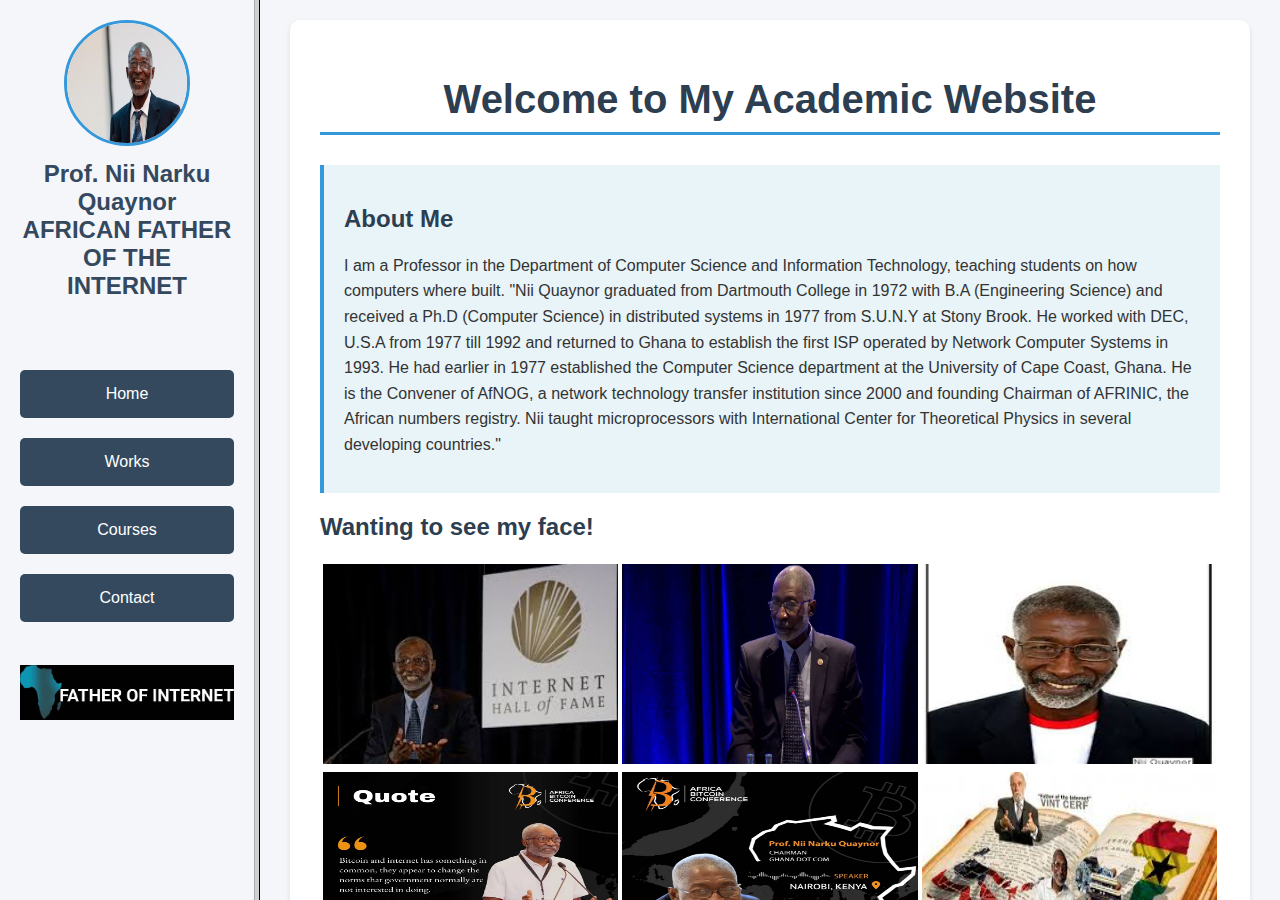
==== index.html @ c90c2550 "Add files via upload" ====
<!DOCTYPE html>
<html lang="en">
<head>
    <meta charset="UTF-8">
    <meta name="viewport" content="width=device-width, initial-scale=1.0">
    <title>TheFatherOfInternet.Africa</title>

</head>
<frameset cols="20%,80%">
    <frame src="links.html" name="navFrame">
    <frame src="main.html" name="contentFrame">
    <noframes>
        Your browser does not support frames.
    </noframes>
</frameset>
</html>
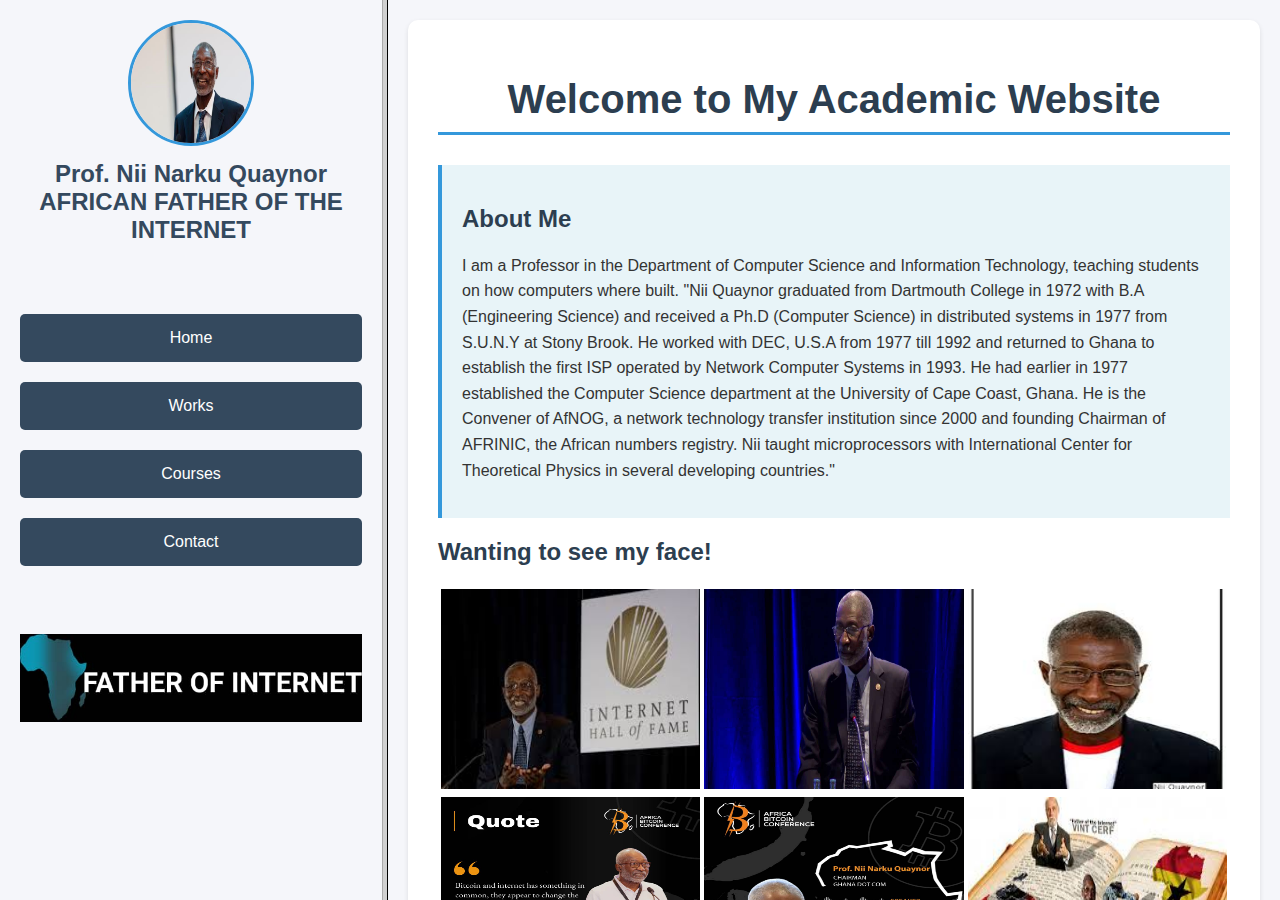
==== commit 3a9daa20: "index.html" ====
--- a/index.html
+++ b/index.html
@@ -4,9 +4,9 @@
     <meta charset="UTF-8">
     <meta name="viewport" content="width=device-width, initial-scale=1.0">
     <title>TheFatherOfInternet.Africa</title>
-
+    <link rel="stylesheet" type="text/css" href="style.css" />
 </head>
-<frameset cols="20%,80%">
+<frameset cols="30%,70%">
     <frame src="links.html" name="navFrame">
     <frame src="main.html" name="contentFrame">
     <noframes>
--- a/style.css
+++ b/style.css
@@ -0,0 +1,385 @@
+body {
+    margin: 0;
+    padding: 20px;
+    font-family: Arial, sans-serif;
+    background-color: #f5f6fa;
+}
+
+.content {
+    max-width: 900px;
+    margin: 0 auto;
+    background-color: white;
+    padding: 30px;
+    border-radius: 10px;
+    box-shadow: 0 2px 5px rgba(0,0,0,0.1);
+}
+
+h1 {
+    color: #2c3e50;
+    text-align: center;
+    margin-bottom: 30px;
+    font-size: 2.5em;
+    border-bottom: 3px solid #3498db;
+    padding-bottom: 10px;
+}
+/*Courses page*/
+.course-container {
+    border: 1px solid #ddd;
+    border-radius: 8px;
+    margin-bottom: 20px;
+    overflow: hidden;
+    transition: transform 0.3s ease;
+}
+
+.course-container:hover {
+    background-color: blue;
+    transform: translateY(-5px);
+    box-shadow: 0 5px 15px rgba(0,0,0,0.1);
+}
+
+.course-header {
+    background-color: #2c3e50;
+    color: white;
+    padding: 15px;
+    cursor: pointer;
+}
+
+.course-content {
+    padding: 15px;
+    display: none;
+    background-color: #f8f9fa;
+}
+
+.course-header:hover + .course-content,
+.course-content:hover {
+    display: block;
+}
+
+.resources-container {
+    display: grid;
+    grid-template-columns: repeat(auto-fit, minmax(250px, 1fr));
+    gap: 20px;
+    margin-top: 30px;
+}
+
+.resource-item {
+    padding: 20px;
+    background-color: #e8f4f8;
+    border-radius: 8px;
+    text-align: center;
+    transition: all 0.3s ease;
+}
+
+.resource-item:hover {
+    background-color: #3498db;
+    color: white;
+    transform: scale(1.05);
+}
+
+.table {
+    width: 100%;
+    border-collapse: collapse;
+    margin: 20px 0;
+}
+
+.table th,
+.table td {
+    border: 1px solid #ddd;
+    padding: 12px;
+    text-align: left;
+}
+
+.table th {
+    background-color: #2c3e50;
+    color: white;
+}
+
+.table tr:nth-child(even) {
+    background-color: #f8f9fa;
+}
+
+.introduction {
+    background-color: #e8f4f8;
+    border-left: 4px solid #3498db;
+    padding: 20px;
+    margin: 20px 0;
+}
+
+/*Contact page*/
+
+.contact-info {
+    display: grid;
+    grid-template-columns: repeat(auto-fit, minmax(250px, 1fr));
+    gap: 20px;
+    margin-bottom: 30px;
+}
+
+.info-container {
+    padding: 20px;
+    background-color: #f8f9fa;
+    border-radius: 8px;
+    text-align: center;
+    transition: transform 0.3s ease;
+}
+
+.info-container:hover {
+    transform: translateY(-5px);
+    box-shadow: 0 5px 15px rgba(0,0,0,0.1);
+}
+
+.contact-form {
+    background-color: #f8f9fa;
+    padding: 30px;
+    border-radius: 8px;
+}
+
+.form-group {
+    margin-bottom: 20px;
+}
+
+label {
+    display: block;
+    margin-bottom: 8px;
+    color: #2c3e50;
+    font-weight: bold;
+}
+
+input[type="text"],
+input[type="email"],
+textarea {
+    width: 100%;
+    padding: 12px;
+    border: 2px solid #ddd;
+    border-radius: 6px;
+    transition: border-color 0.3s ease;
+}
+
+input[type="text"]:focus,input[type="email"]:focus,textarea:focus {
+    border-color: #3498db;
+    outline: none;
+}
+
+textarea {
+    height: 150px;
+    resize: vertical;
+}
+
+
+.radio-group {
+    display: flex;
+    gap: 20px;
+    margin-top: 10px;
+}
+
+.radio-label {
+    display: flex;
+    align-items: center;
+    gap: 5px;
+    cursor: pointer;
+}
+
+button {
+    background-color: #3498db;
+    color: white;
+    padding: 12px 25px;
+    border: none;
+    border-radius: 6px;
+    cursor: pointer;
+    transition: background-color 0.3s ease;
+}
+
+button:hover {
+    background-color: #2980b9;
+}
+
+.map-container {
+    margin-top: 30px;
+    border-radius: 8px;
+    overflow: hidden;
+    height: 300px;
+    background-color: #f8f9fa;
+    display: flex;
+    align-items: center;
+    justify-content: center;
+    color: #666;
+}
+
+/*work page*/
+
+.work-container {
+    display: grid;
+    grid-template-columns: repeat(auto-fit, minmax(300px, 1fr));
+    gap: 20px;
+    margin: 20px 0;
+}
+
+.work-item {
+    background-color: #f8f9fa;
+    padding: 20px;
+    border-radius: 10px;
+    border-left: 4px solid #3498db;
+}
+
+.work-item img {
+    width: 100%;
+    height: 200px;
+    object-fit: cover;
+    border-radius: 5px;
+    margin-bottom: 15px;
+}
+
+.work-item h2 {
+    color: #2c3e50;
+    margin-bottom: 10px;
+}
+
+.work-item p {
+    color: #333;
+    line-height: 1.6;
+}
+
+h2 {
+    color: #2c3e50;
+    margin: 20px 0;
+}
+p {
+    line-height: 1.6;
+    color: #333;
+    margin-bottom: 15px;
+}
+
+/*Nav page*/
+.nav-container {
+    display: flex;
+    flex-direction: column;
+    gap: 20px;
+}
+
+.profile {
+    text-align: center;
+    margin-bottom: 30px;
+}
+
+.profile img {
+    width: 120px;
+    height: 120px;
+    border-radius: 50%;
+    border: 3px solid #3498db;
+}
+
+.profile h2 {
+    color: #34495e;
+    margin-top: 10px;
+}
+
+.nav-link {
+    display: block;
+    padding: 15px;
+    text-decoration: none;
+    text-align: center;
+    color: white;
+    background-color: #34495e;
+    border-radius: 5px;
+    transition: all 0.3s ease;
+}
+
+
+.nav-link:hover {
+    background-color: #3498db;
+    transform: translateX(10px);
+}
+
+.nav-link:active {
+    background-color: #e74c3c;
+}
+
+.image-container, .image-container3, .image-container4 {
+    width: 300px;
+    height: 200px;
+    overflow: hidden;
+    position: relative;
+}
+
+
+
+.change-image {
+    width: 100%;
+    height: 100%;
+    transition: opacity 0.5s ease-in-out;
+}
+
+.image-container:hover .change-image {
+    opacity: 0;
+}
+
+.image-container:hover::before {
+    content: url('image7.jpg');
+    position: absolute;
+    top: 0;
+    left:0;
+    width: 100%;
+    height: 100%;
+}
+
+.image-container4:hover .change-image {
+    opacity: 0;
+}
+
+.image-container4:hover::before {
+    content: url('image13.jpg');
+    position: absolute;
+    top: 0;
+    left:0;
+    width: 100%;
+    height: 100%;
+}
+
+.img{
+    position: relative;
+    margin-top: 20%;
+    width: 100%;
+    transition: all 2s ease;
+}
+
+.img:hover{
+    transform: scale(1.3)  translateY(-600%) translateX(-4%);
+}
+
+/*Interview questions*/
+
+.faq-container {
+    max-width: 800px;
+    margin: 0 auto;
+}
+
+details {
+    margin-bottom: 10px;
+    border: 1px solid #ddd;
+    padding: 10px;
+    border-radius: 5px;
+}
+
+summary {
+    font-weight: bold;
+    cursor: pointer;
+}
+
+summary:hover {
+    color: #3498db;
+}
+
+details[open] summary {
+    color: #e74c3c;
+}
+
+footer {
+    background-color: #34495e;
+    color: rgb(255, 255, 255);
+    text-align: center;
+    padding: 10px 0;
+    position: relative;
+    max-width: 960px;
+    margin: 0 auto;
+    bottom: 0;
+}
+
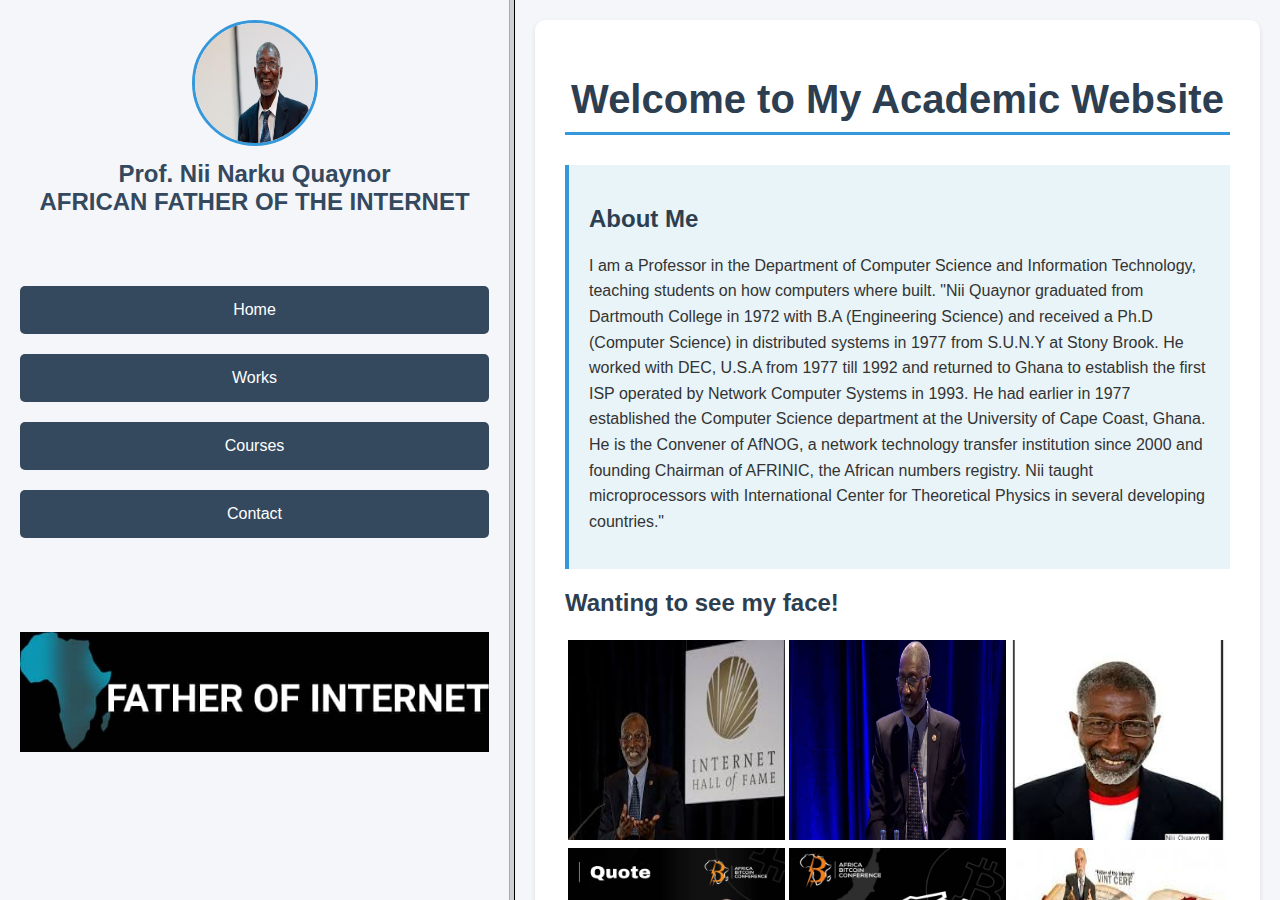
==== commit c727bf22: "index.html" ====
--- a/index.html
+++ b/index.html
@@ -6,7 +6,7 @@
     <title>TheFatherOfInternet.Africa</title>
     <link rel="stylesheet" type="text/css" href="style.css" />
 </head>
-<frameset cols="30%,70%">
+<frameset cols="40%,60%">
     <frame src="links.html" name="navFrame">
     <frame src="main.html" name="contentFrame">
     <noframes>
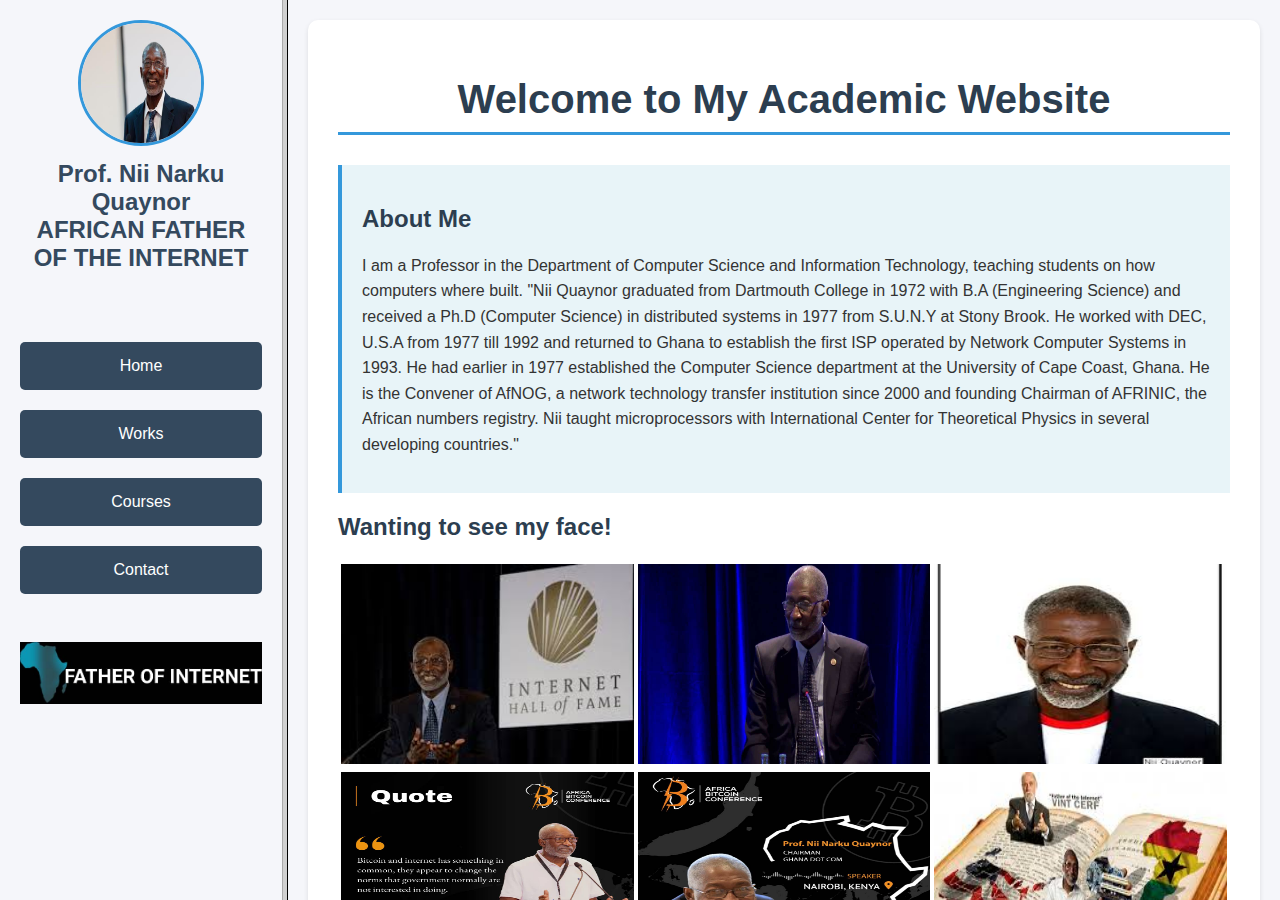
==== commit e4e3ba2c: "index.html" ====
--- a/index.html
+++ b/index.html
@@ -6,7 +6,7 @@
     <title>TheFatherOfInternet.Africa</title>
     <link rel="stylesheet" type="text/css" href="style.css" />
 </head>
-<frameset cols="40%,60%">
+<frameset cols="20%,70%">
     <frame src="links.html" name="navFrame">
     <frame src="main.html" name="contentFrame">
     <noframes>
--- a/style.css
+++ b/style.css
@@ -383,3 +383,15 @@
     bottom: 0;
 }
 
+@media (max-width: 600px) {
+    frameset {
+        cols="40%, 60%";
+        display: block;
+    }
+
+    frame {
+        width: 100%;
+        height: 50vh;
+    }
+}
+
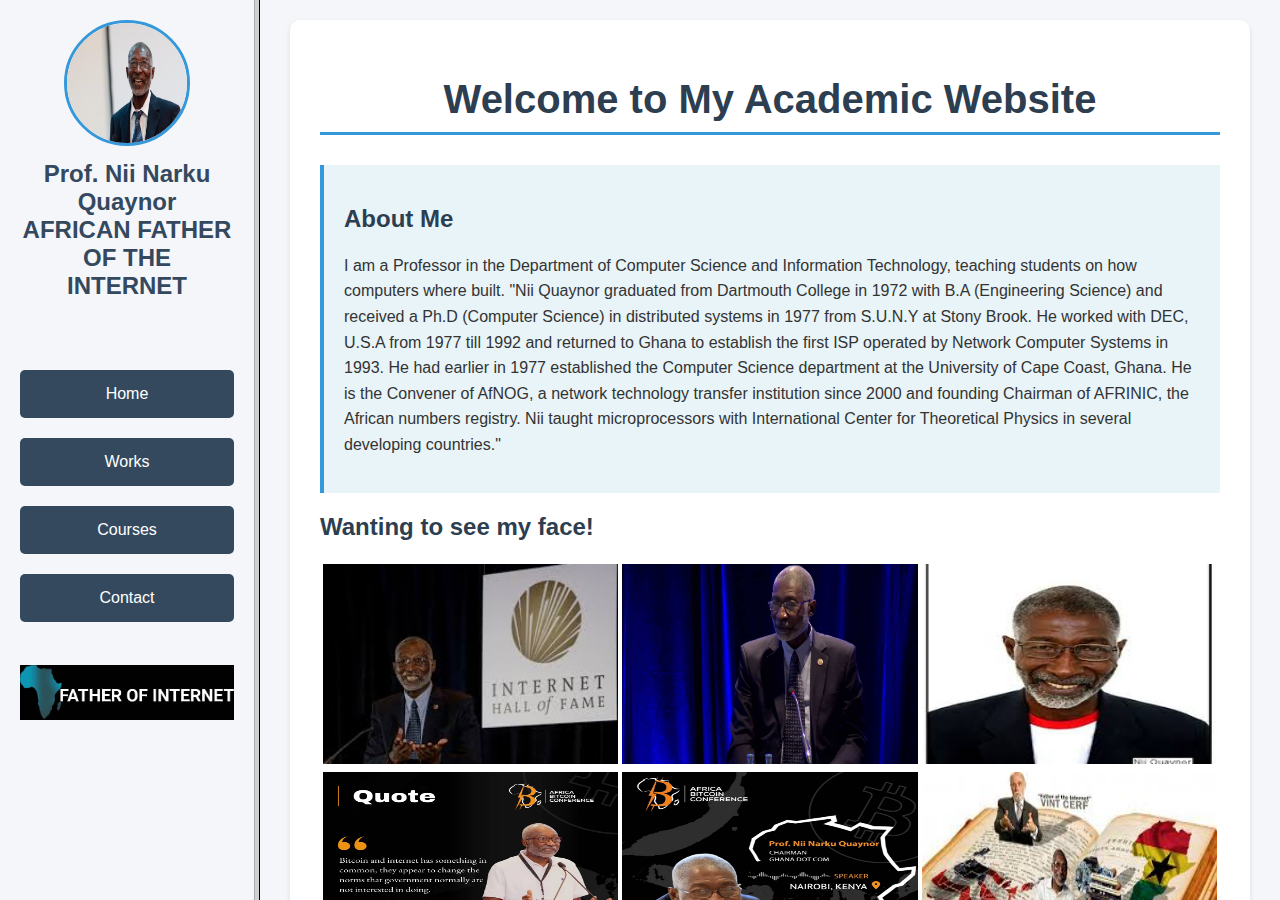
==== commit 1a17411e: "index.html" ====
--- a/index.html
+++ b/index.html
@@ -6,7 +6,7 @@
     <title>TheFatherOfInternet.Africa</title>
     <link rel="stylesheet" type="text/css" href="style.css" />
 </head>
-<frameset cols="20%,70%">
+<frameset cols="20%,80%">
     <frame src="links.html" name="navFrame">
     <frame src="main.html" name="contentFrame">
     <noframes>
